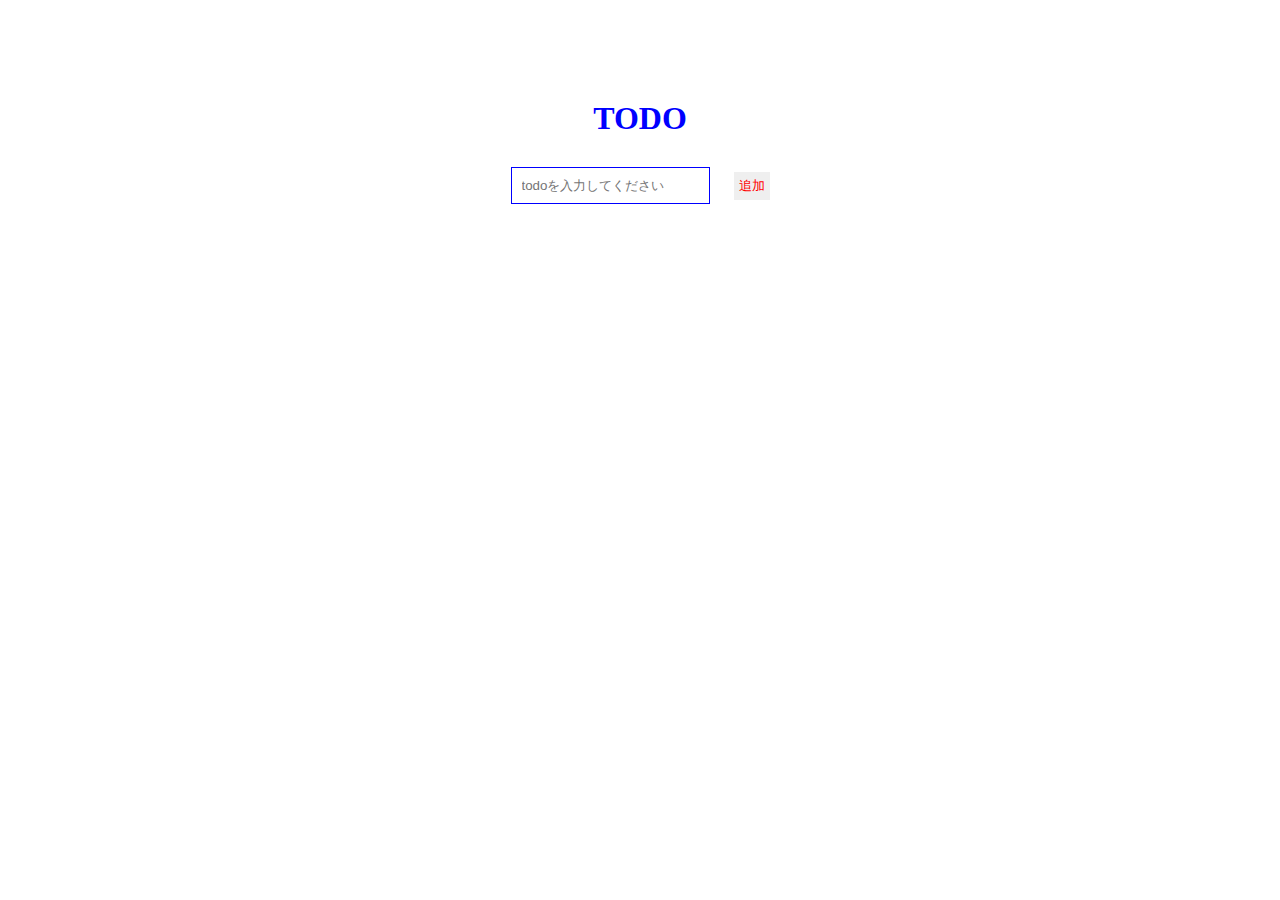
==== practice2/index.html @ 9287b601 "todo_practice_twice" ====
<!DOCTYPE html>
<html lang="ja">

<head>
  <meta charset="UTF-8">
  <meta http-equiv="X-UA-Compatible" content="IE=edge">
  <meta name="viewport" content="width=device-width, initial-scale=1.0">
  <title>Document</title>
  <link rel="stylesheet" href="stlye.css">
</head>

<body>
  <div class="container">
    <h1>TODO</h1>
    <form action="#" id="form">
      <input type="text" id="uservalue" class="input" placeholder="todoを入力してください">
      <input type="submit" value="追加" id="submit">
    </form>
    <ul id="lists"></ul>
    <script src="./script.js"></script>
  </div>
</body>

</html>
---- practice2/stlye.css ----
@charset "utf-8";

:root {
  --main-color: blue;
}

* {
  margin: 0;
  padding: 0;
  box-sizing: border-box;
}

ul {
  list-style: none;
}

.container {
  width: 1000px;
  margin: 100px auto 0;
  text-align: center;
  color: blue;
}

#form {
  margin-top: 30px;
  /* display: flex;
  align-items: center; */
}

#uservalue {
  padding: 10px;
  border: 1px solid var(--main-color);
}

#submit,
#lists li button {
  padding: 5px;
  color: red;
  border: var(--main-color);
  margin-left: 20px;
  cursor: pointer;
}
#lists {
  width: 50%;
  margin: 20px auto 0;
  display: flex;
  flex-direction: column;
  align-items: center;
  justify-content: center;
}
#lists li {
  border-bottom: 1px solid var(--main-color);
  width: 50%;
  padding: 5px;
  margin: 20px auto 0;
  display: flex;
  align-items: center;
  justify-content: space-between;
}
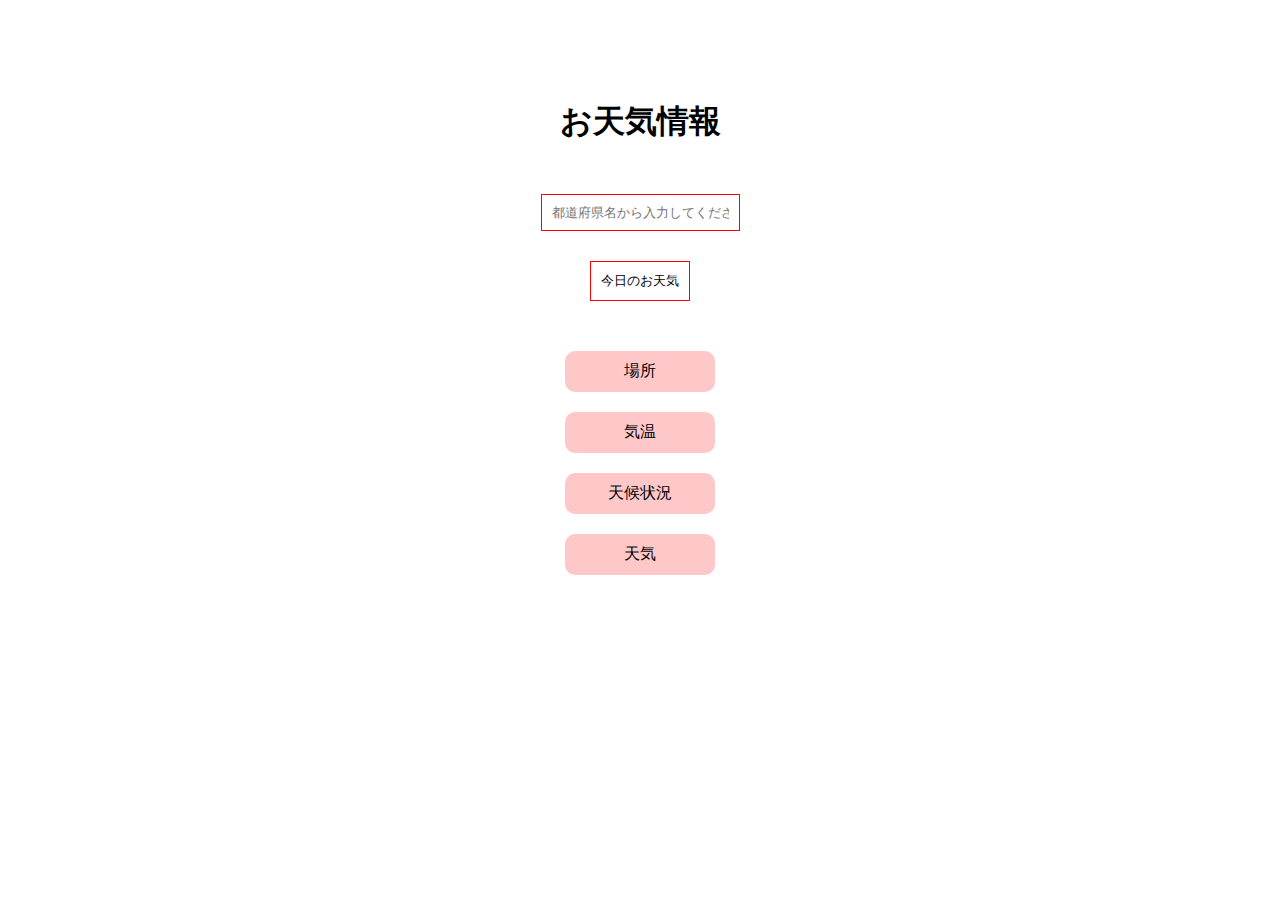
==== commit 56a548f0: "weather_practice_twice(add error handling)" ====
--- a/practice2/index.html
+++ b/practice2/index.html
@@ -1,24 +1,27 @@
 <!DOCTYPE html>
 <html lang="ja">
-
 <head>
   <meta charset="UTF-8">
-  <meta http-equiv="X-UA-Compatible" content="IE=edge">
   <meta name="viewport" content="width=device-width, initial-scale=1.0">
   <title>Document</title>
-  <link rel="stylesheet" href="stlye.css">
+  <link rel="stylesheet" href="style.css">
 </head>
-
 <body>
   <div class="container">
-    <h1>TODO</h1>
-    <form action="#" id="form">
-      <input type="text" id="uservalue" class="input" placeholder="todoを入力してください">
-      <input type="submit" value="追加" id="submit">
-    </form>
-    <ul id="lists"></ul>
-    <script src="./script.js"></script>
+    <h1>お天気情報</h1>
+    <div id="wrap">
+      <form action="#" id="form">
+        <input type="text" name="" id="usercity" placeholder="都道府県名から入力してください">
+        <input type="submit" value="今日のお天気" id="submit">
+      </form>
+      <ul id="description">
+        <li id="location">場所</li>
+        <li id="temperature">気温</li>
+        <li id="situation">天候状況</li>
+        <li id="weather">天気</li>
+      </ul>
+    </div>
   </div>
+  <script src="./script.js"></script>
 </body>
-
 </html>--- a/practice2/style.css
+++ b/practice2/style.css
@@ -0,0 +1,50 @@
+@charset "utf-8";
+
+*{
+  margin: 0;
+  padding: 0;
+  box-sizing: border-box;
+}
+ul{
+  list-style: none;
+}
+:root{
+  --main-color:red;
+  --base-color:rgba(255, 0, 0, 0.214);
+  font-family: Arial, Helvetica, sans-serif;
+}
+.container{
+  width: 1000px;
+  margin: 100px auto 0;
+  text-align: center;
+}
+#form{
+  margin-top: 20px;
+  display: flex;
+  flex-direction: column;
+  align-items: center;
+}
+#usercity,#submit{
+  margin-top: 30px;
+  border: 1px solid var(--main-color);
+  padding: 10px;
+  cursor: pointer;
+  background-color: #fff;
+}
+#submit:hover{
+  background-color: var(--base-color);
+}
+#description{
+  width: 50%;
+  margin: 30px auto 0;
+  display: flex;
+  flex-direction: column;
+  align-items: center;
+}
+#description li{
+  width: 30%;
+  padding: 10px;
+  border-radius: 10px;
+  background-color: var(--base-color);
+  margin-top: 20px;
+}
